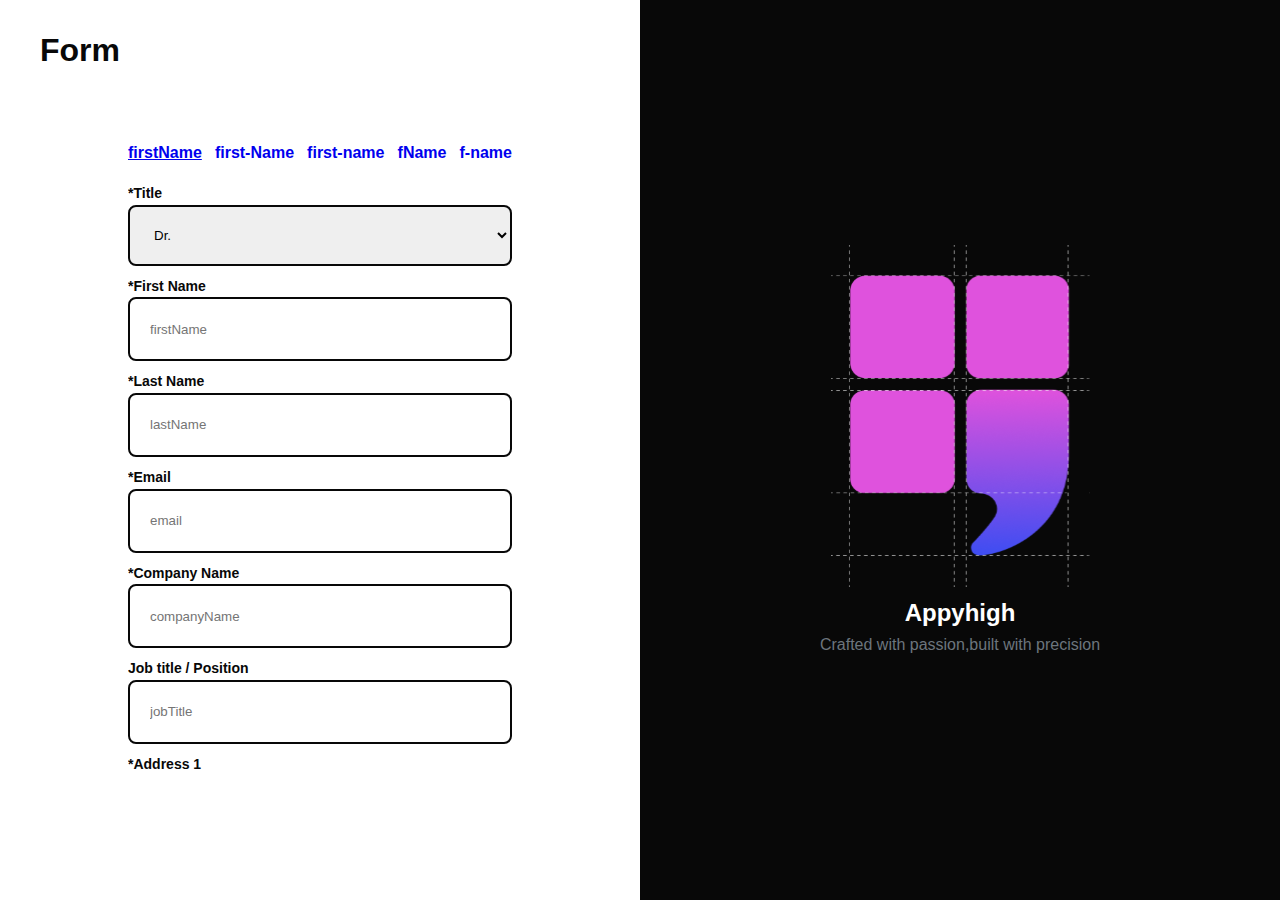
==== index.html @ 9181b966 "Add files via upload" ====
<!DOCTYPE html>
<html lang="en">
  <head>
    <meta charset="UTF-8" />
    <meta http-equiv="X-UA-Compatible" content="IE=edge" />
    <meta name="viewport" content="width=device-width, initial-scale=1.0" />
    <title>Appyhigh Form</title>
    <link rel="stylesheet" href="./style.css"
  </head>
  <body>
    <div class="main-container">
      <div class="container">
        <div class="left">
          <div class="left-title">Form</div>

          <div class="form-container">
            <div
              style="
                display: flex;
                justify-content: space-between;
                font-size: 1.6rem;
                margin-bottom: 2rem;
              "
              class="link-box"
            >
              <a href="./index.html" class="link"><p>firstName</p></a>
              <a style="text-decoration: none" href="./index1.html" class="link"
                ><p>first-Name</p></a
              >
              <a style="text-decoration: none" href="./index2.html" class="link"
                ><p>first-name</p></a
              >
              <a style="text-decoration: none" href="./index3.html" class="link"
                ><p>fName</p></a
              >
              <a style="text-decoration: none" href="./index4.html" class="link"
                ><p>f-name</p></a
              >
            </div>
            <form action="#">
              <div class="inputBox">
                <label for="titles">*Title</label>

                <select required name="titles">
                  <option selected value="Dr.">Dr.</option>
                  <option value="Miss">Miss</option>
                  <option value="Mr.">Mr.</option>
                  <option value="Mrs.">Mrs.</option>
                  <option value="Ms.">Ms.</option>
                  <option value="Prof.">Prof.</option>
                </select>
              </div>
              <div class="inputBox">
                <label>*First Name</label>
                <input
                  required
                  type="text"
                  id="firstName"
                  name="firstName"
                  placeholder="firstName"
                />
              </div>
              <div class="inputBox">
                <label>*Last Name</label>
                <input
                  required
                  type="text"
                  id="lastName"
                  name="lastName"
                  placeholder="lastName"
                />
              </div>
              <div class="inputBox">
                <label>*Email</label>
                <input
                  required
                  type="email"
                  id="email"
                  name="email"
                  placeholder="email"
                />
              </div>
              <div class="inputBox">
                <label>*Company Name</label>
                <input
                  required
                  type="text"
                  id="companyName"
                  name="companyName"
                  placeholder="companyName"
                />
              </div>
              <div class="inputBox">
                <label>Job title / Position</label>
                <input
                  type="text"
                  id="jobTitle"
                  name="jobTitle"
                  placeholder="jobTitle"
                />
              </div>
              <div class="inputBox">
                <label>*Address 1</label>
                <input
                  required
                  type="text"
                  id="address1"
                  name="address"
                  placeholder="address"
                />
              </div>
              <div class="inputBox">
                <label>Address 2</label>
                <input
                  type="text"
                  id="address2"
                  name="Address2"
                  placeholder="address2"
                />
              </div>
              <div class="inputBox">
                <label>Phone</label>
                <input
                  type="text"
                  id="phone"
                  name="phone"
                  placeholder="phone"
                />
              </div>

              <div class="inputBox">
                <label>City</label>
                <input type="text" id="city" name="city" placeholder="city" />
              </div>
              <div class="inputBox">
                <label>State</label>
                <input
                  type="text"
                  id="state"
                  name="state"
                  placeholder="state"
                />
              </div>
              <div class="inputBox">
                <label>Zip Code</label>
                <input
                  type="text"
                  id="zipCode"
                  name="zipCode"
                  placeholder="zipCode"
                />
              </div>
              <div class="inputBox">
                <label>*Country</label>
                <input
                  required
                  type="text"
                  id="country"
                  name="country"
                  placeholder="country"
                />
              </div>
              <div class="inputBox">
                <label>*Your message</label>
                <textarea id="message" required></textarea>
              </div>
              <div class="inputBox checkbox-inputbox">
                <label>*Acceptance</label>
                <input
                  id="checkbox"
                  required
                  class="checkbox-input"
                  type="checkbox"
                  checked
                />
                <span class="checkbox-text">
                  I have read and accept the Privacy Statement and Terms of
                  Use.</span
                >
              </div>
              <input
                id="submit"
                class="submit-btn"
                type="submit"
                value="Submit"
              />
            </form>
          </div>
        </div>
        <div class="right">
          <div class="imgbox">
            <svg
              width="259"
              height="342"
              viewBox="0 0 259 342"
              fill="none"
              xmlns="http://www.w3.org/2000/svg"
              xmlns:xlink="http://www.w3.org/1999/xlink"
            >
              <rect width="258.533" height="341.997" fill="url(#pattern0)" />
              <defs>
                <pattern
                  id="pattern0"
                  patternContentUnits="objectBoundingBox"
                  width="1"
                  height="1"
                >
                  <use
                    xlink:href="#image0_722_659"
                    transform="scale(0.00262467 0.00198413)"
                  />
                </pattern>
                <image
                  id="image0_722_659"
                  width="381"
                  height="504"
                  xlink:href="[data-uri]"
                />
              </defs>
            </svg>
          </div>
          <div class="title">Appyhigh</div>
          <div class="subtitle">Crafted with passion,built with precision</div>
        </div>
      </div>
    </div>
  </body>
</html>
---- style.css ----
* {
  margin: 0;
  padding: 0;
  box-sizing: border-box;
}

html {
  font-size: 62.5%;
}

body {
  font-family: "inter", sans-serif;
  font-size: 1.8rem;
  line-height: 120%;
  color: #080808;
}

.container {
  display: flex;
  justify-content: center;
  align-items: center;
  height: 100%;
}

.link-box {
  display: flex;
  justify-content: space-between;
  font-size: 1.6rem;
  margin-bottom: 2rem;
}

.left {
  width: 50%;
  height: 100vh;
  padding-top: 4rem;
  font-weight: bold;
  font-size: 3.2rem;
}

.left-title {
  padding-left: 4rem;
  margin-bottom: 8rem;
}

.form-container {
  width: 60%;
  margin: 0 auto;
  height: 70vh;
  overflow-y: scroll;
  color: #080808;
}

.form-container::-webkit-scrollbar {
  display: none;
  position: relative;
}

/* Hide horizontal scrollbar */

.left-title {
}

.right {
  width: 50%;
  height: 100vh;
  background-color: #080808;
  display: flex;
  flex-direction: column;
  color: #fff;

  align-items: center;
  justify-content: center;
}

.title {
  font-size: 2.4rem;
  font-weight: bold;
  margin-top: 1rem;
  margin-bottom: 1rem;
}

.subtitle {
  font-size: 1.6rem;
  color: #6c757d;
}

.left label {
  font-size: 1.8rem;
  display: block;
}

.inputBox {
  width: 100%;
  margin-bottom: 1rem;
}

inputBox {
  position: relative;
  z-index: 0;
}

label {
  font-size: 1.4rem !important;
  width: 100%;
  display: block;
  /* margin-bottom: -1.2rem; */
  /* margin-left: 2rem; */
  background-color: #fff;
  z-index: 1000 !important;
}

input {
  width: 100%;
  border-radius: 8px;
  border: 2px solid #080808;
  outline: none;
  height: 2rem;
  padding: 3rem 2rem;
  z-index: 10 !important;
}

select {
  width: 100%;
  padding: 2rem;
  border-radius: 8px;
  border: 2px solid #080808;
}

.checkbox-input {
  display: inline-block !important;
  width: auto;
}

.checkbox-inputbox {
  margin-top: 2rem;
  font-size: 1.4rem;
}

textarea {
  width: 100%;
  padding: 3rem 2rem;
  border: 2px solid #080808;
  border-radius: 8px;
  resize: none;
  color: #080808;
}

input:focus {
  font-family: "inter", sans-serif;
  border: 2px solid #080808;
  outline: none;
}

.submit-btn {
  padding: 0;
  height: auto;
  background-color: #080808;
  color: #fff;
  display: block;
  margin: 0 auto;
  padding: 1rem 2rem;
  cursor: pointer;
}

.checkbox-inputbox {
  margin-bottom: 2rem;
}

.checkbox-text {
  display: inline-block;
  margin-top: -1rem;
}

@media (max-width: 900px) {
  .container {
    display: block !important;
  }

  .left {
    width: 100%;
    height: 100% !important;
  }

  .right {
    width: 100%;
  }

  .form-container {
    height: auto !important;
    margin-bottom: 8rem;
    width: 90%;
  }
}

/* @media (){

} */
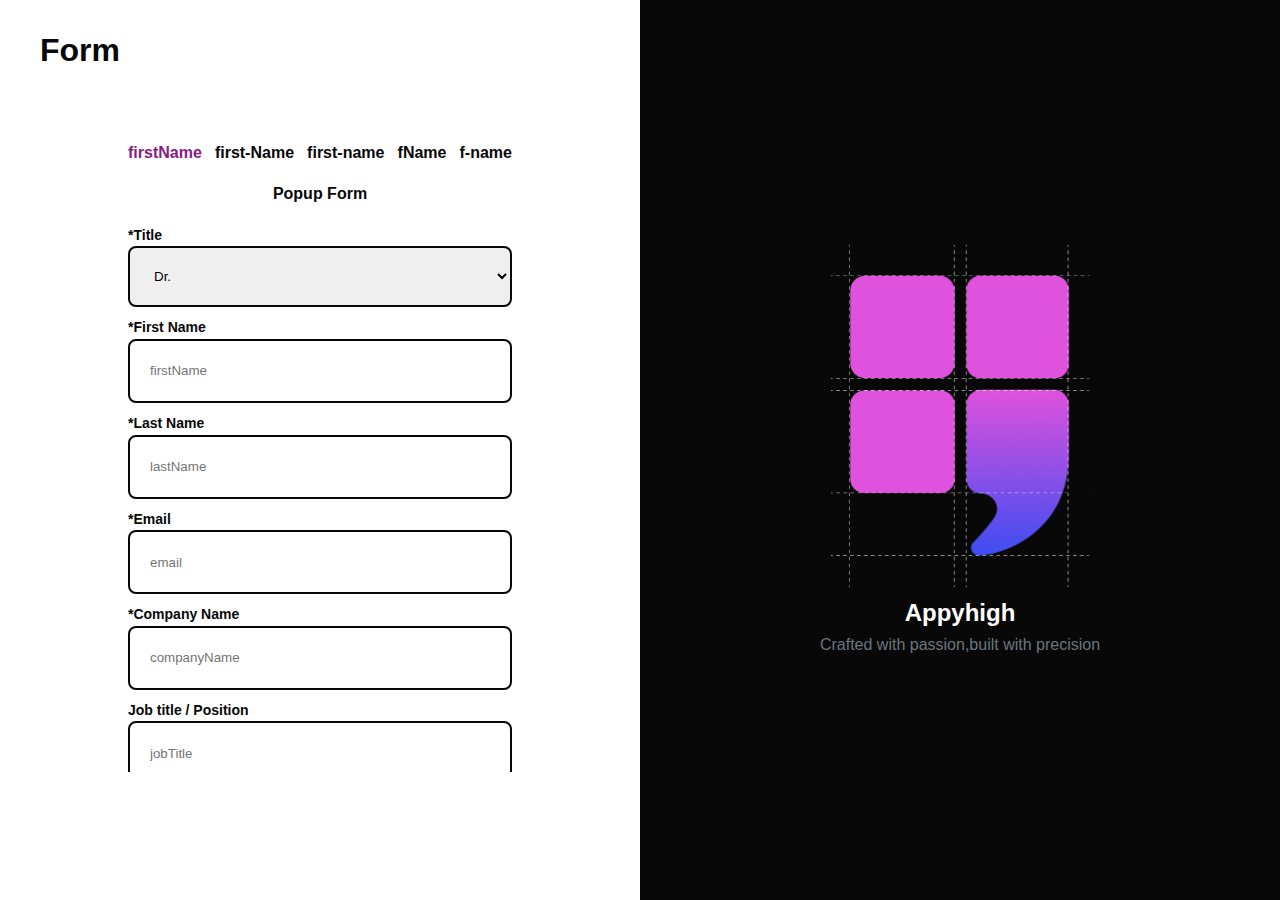
==== commit 264fe7d1: "Add files via upload" ====
--- a/index.html
+++ b/index.html
@@ -23,18 +23,49 @@
               "
               class="link-box"
             >
-              <a href="./index.html" class="link"><p>firstName</p></a>
-              <a style="text-decoration: none" href="./index1.html" class="link"
+              <a
+                id="indexLink"
+                style="text-decoration: none"
+                href="./index.html"
+                class="link"
+                ><p>firstName</p></a
+              >
+              <a
+                id="index1Link"
+                style="text-decoration: none"
+                href="./index1.html"
+                class="link"
                 ><p>first-Name</p></a
               >
-              <a style="text-decoration: none" href="./index2.html" class="link"
+              <a
+                id="index2Link"
+                style="text-decoration: none"
+                href="./index2.html"
+                class="link"
                 ><p>first-name</p></a
               >
-              <a style="text-decoration: none" href="./index3.html" class="link"
+              <a
+                id="index3Link"
+                style="text-decoration: none"
+                href="./index3.html"
+                class="link"
                 ><p>fName</p></a
               >
-              <a style="text-decoration: none" href="./index4.html" class="link"
+              <a
+                id="index4Link"
+                style="text-decoration: none"
+                href="./index4.html"
+                class="link"
                 ><p>f-name</p></a
+              >
+            </div>
+            <div style="justify-content: center" class="link-box">
+              <a
+                id="index5Link"
+                style="text-decoration: none"
+                href="./index5.html"
+                class="link"
+                ><p>Popup Form</p></a
               >
             </div>
             <form action="#">
@@ -225,4 +256,36 @@
       </div>
     </div>
   </body>
+  <script>
+    console.log(window.location.pathname);
+    const pathName = window.location.pathname;
+    if (
+      pathName === "/index.html" ||
+      pathName === "/" ||
+      pathName === "/form-task/index.html" ||
+      pathName === "/form-task"
+    ) {
+      document.getElementById("indexLink").style.color = "#871d82";
+    } else if (
+      pathName === "/index1.html" ||
+      pathName === "/form-task/index1.html"
+    ) {
+      document.getElementById("index1Link").style.color = "#871d82";
+    } else if (
+      pathName === "/index2.html" ||
+      pathName === "/form-task/index2.html"
+    ) {
+      document.getElementById("index2Link").style.color = "#871d82";
+    } else if (
+      pathName === "/index3.html" ||
+      pathName === "/form-task/index3.html"
+    ) {
+      document.getElementById("index3Link").style.color = "#871d82";
+    } else if (
+      pathName === "/index4.html" ||
+      pathName === "/form-task/index4.html"
+    ) {
+      document.getElementById("index4Link").style.color = "#871d82";
+    }
+  </script>
 </html>
--- a/style.css
+++ b/style.css
@@ -13,6 +13,7 @@
   font-size: 1.8rem;
   line-height: 120%;
   color: #080808;
+  position: relative;
 }
 
 .container {
@@ -27,6 +28,16 @@
   justify-content: space-between;
   font-size: 1.6rem;
   margin-bottom: 2rem;
+}
+
+.link-box a:visited,
+.link-box a:link {
+  color: #080808;
+}
+
+.linkbox a:active,
+.link-box a:hover {
+  color: #871d82 !important;
 }
 
 .left {
@@ -160,6 +171,13 @@
   margin: 0 auto;
   padding: 1rem 2rem;
   cursor: pointer;
+  outline: none;
+  border: none;
+}
+
+.submit-btn:focus {
+  outline: none;
+  border: none;
 }
 
 .checkbox-inputbox {
@@ -195,3 +213,39 @@
 /* @media (){
 
 } */
+
+.popupBox {
+  width: 100vw;
+  height: 100vh;
+  display: flex !important;
+  background-color: rgba(0, 0, 0, 0.8);
+  justify-content: center;
+  align-items: center;
+  position: absolute;
+  top: 0;
+  left: 0;
+}
+
+.popup {
+  box-sizing: content-box;
+  padding: 4rem;
+  width: 50vh;
+  height: 70vh;
+  overflow-y: scroll !important;
+  background-color: #fff;
+}
+
+.popup form {
+  position: relative;
+}
+
+.closeBtn {
+  position: absolute;
+  top: -2rem;
+  right: -1rem;
+  cursor: pointer;
+}
+
+/* .popup::-webkit-scrollbar {
+  display: none;
+} */
